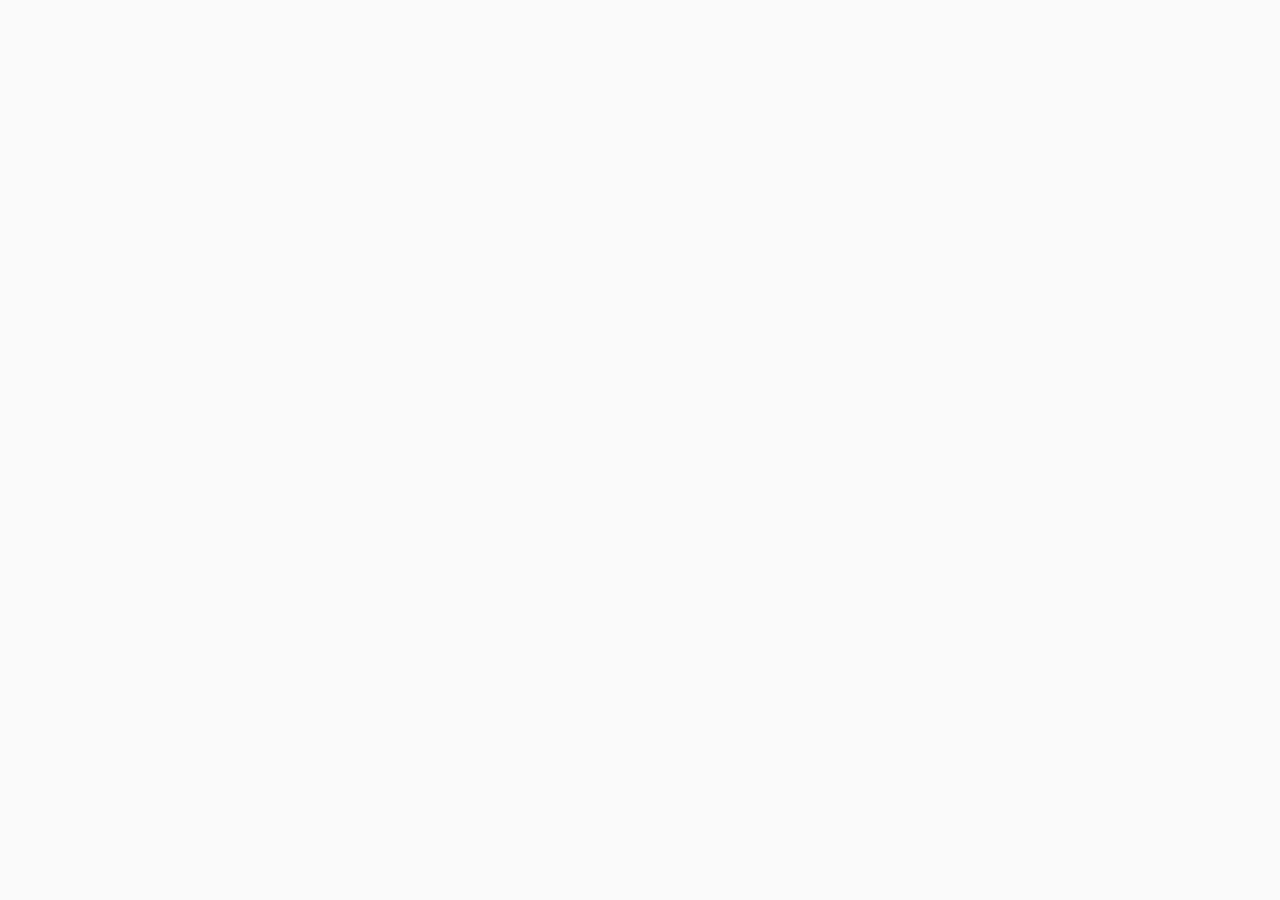
==== dashboard.html @ a57dfaaf "Add Assignment-1 files" ====
<!DOCTYPE html >
<html lang="en">
    <head>
        <meta http-equiv="Content-Type" content="text/html;charset=utf-8">
        
        <title>Login page</title>
        <link href="css/style.css" rel="stylesheet" type="text/css">
        
    </head>
    <body>
        <div class="dboard"></div> 
    </body>
    
</html>
---- css/style.css ----
body {
    background-color: #FAFAFA;
    min-width: 100vh;
}

.main {
    display: flex;
}

 .main-img img {
    top: 72px;
    left: 166px;
    width: 576px;
    height: 576px;
    border-radius: 50%;
    box-shadow: 0px 4px 31px #0000000A;
    border: 20px solid #FFFFFF;
    margin-left: 166px;
    margin-bottom: 72px;
    margin-top: 72px;
}

.top {
    display: flex;
    align-items: center;
    width: 272px;
    height: 58px;
    margin-top: 106px;
    margin-left: 164px;
}

.sec-main img {
    width: 272px;
    height: 58px;
}

.content .text{
    font-size: 40px;
    margin-top: 19.17px;    
 }

 .text {
    /* font: normal normal 300 30px/47px; */
    font-family: 'Roboto', sans-serif;
    letter-spacing: 0px;
    margin-top: 20px;
    margin-left: 164px;
    text-align: left;
}


.content {
    width: 500px;
    height: 100px;
    text-align: left;
    color: #3E3E3E;
    margin-top: 0px;
}


.redfont {
    font: normal normal 900 40px/53px Roboto,red;
    top: 183px;
    left: 1036px;
    width: 137px;
    height: 53px;
    font-weight: 2000;
    /* font-style: "bold"; */
    /* font-family: system-ui, -apple-system, BlinkMacSystemFont, 'Segoe UI', Roboto , 'Open Sans', 'Helvetica Neue', sans-serif; */
    color: #C8242F;
    
}


.textl {
    margin-top: 10%;
    margin-left: 162px;
}


.textl .textu {
    margin-bottom: 23px;
    width: 260px;
    height: 33px;
    text-align: left;
    /* font: normal normal normal 25px/33px Roboto; */
    font-family: 'Roboto', sans-serif;
    letter-spacing: 0px;
    color: #3E3E3E;
}


input {
    width: 429px;
    height: 49px;
    background: #FFFFFF 0% 0% no-repeat padding-box;
    border: 1px solid #ADADAD;
    border-radius: 5px;
    opacity: 1;
}


.textl .user {
    margin-top: 23.45px;
}


.textl .pas{
margin-top: 27px;
}


.login button {

    width: 138px;
    height: 45px;
    display: inline-flexbox ;
    /* UI Properties */
    background: #C8242F 0% 0% no-repeat padding-box;
    border-radius: 23px;
    margin-left: 164px;
    margin-top: 30.5px;
    font-size: 18px;
    color: #FFFFFF;
    /* font: normal normal normal 18px/24px Roboto; */
    font-family: 'Roboto', sans-serif;
    letter-spacing: 0px;
}


.login{
    
    display:flex;
    border:0px;
}

.forget{
    /* font: normal normal normal 15px/20px Roboto; */
    font-family: 'Roboto', sans-serif;
    letter-spacing: 0px;
    color: #ADADAD;
    margin-top: 42.63px;
    margin-left: 170.444px;
    font-size: 15px;;
}


.register{
    margin-top: 23.33px;
    margin-left: 164px;
    font-size: 15px;
}


.register .reg {
    color: #ADADAD;
    /* UI Properties */
    /* font: normal normal normal 15px/20px Roboto; */
    font-family: 'Roboto', sans-serif;
}

.register .r {
    margin-left: 3.52px;
    color: #C8242F;
}

/*Dashboard CSS*/
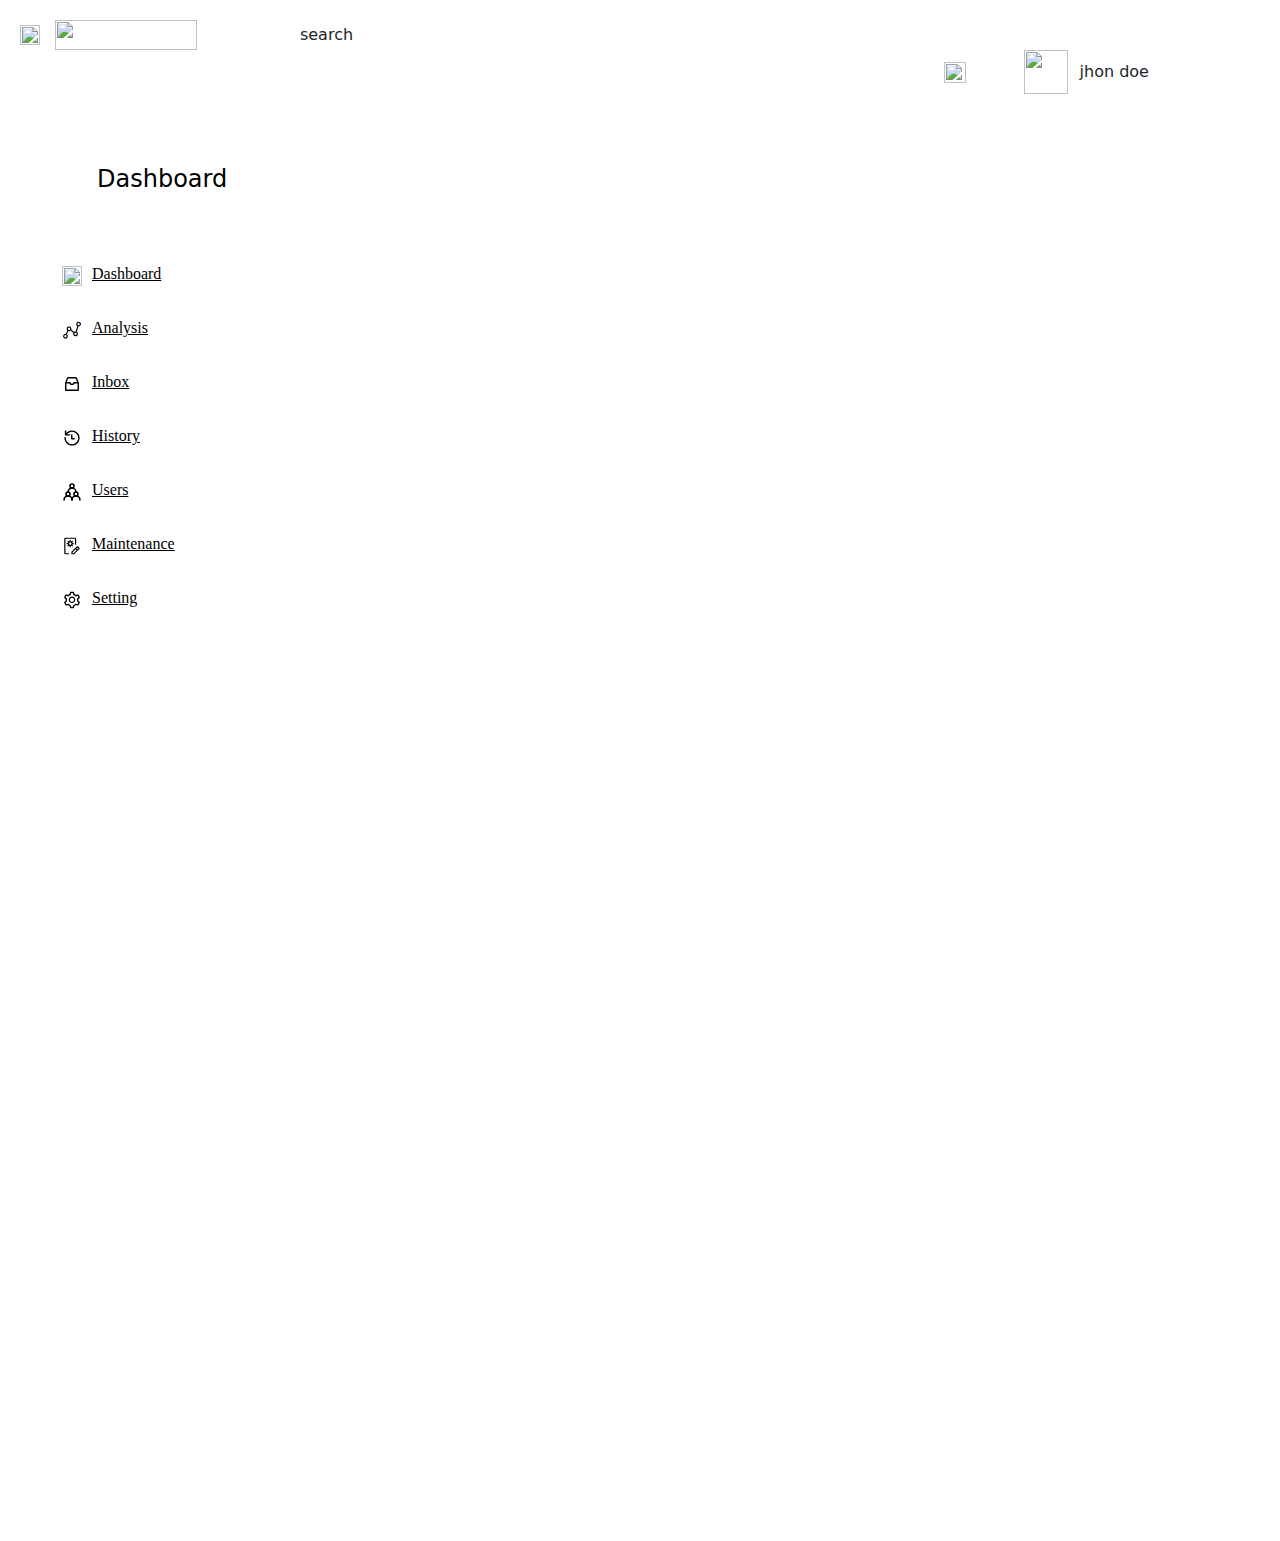
==== commit e58811e7: "new commit" ====
--- a/dashboard.html
+++ b/dashboard.html
@@ -1,14 +1,45 @@
-<!DOCTYPE html >
-<html lang="en">
-    <head>
-        <meta http-equiv="Content-Type" content="text/html;charset=utf-8">
-        
-        <title>Login page</title>
-        <link href="css/style.css" rel="stylesheet" type="text/css">
-        
-    </head>
-    <body>
-        <div class="dboard"></div> 
-    </body>
-    
+<!DOCTYPE html >
+<html lang="en">
+    <head>
+        <meta http-equiv="Content-Type" content="text/html;charset=utf-8">
+        
+        <title>Login page</title>
+        <link href="css/style.css" rel="stylesheet" type="text/css">
+        <link href="css/bootstrap.min.css"  rel="stylesheet" type="text/css">
+        <meta name="viewport" content="width=device-width" , initial-scal = 1 ,shrink-to-fit = no;>
+    </head>
+    <body>
+        <div class="head">
+            <img src="C:\Project\HTML Training Assignment\images\menu-bar.svg" class="menubar" alt=""  srcset="">
+            <img src="file:///C:/Project/HTML%20Training%20Assignment/images/logo.svg"  class="top1" alt="">
+            <img src="C:\Project\HTML Training Assignment\images\search-icon.svg" class = "searchico"><a>  search</a>
+            <img src= "C:\Project\HTML Training Assignment\images\notification-icon.svg" class="notify" alt="">
+            <img src= "C:\Project\HTML Training Assignment\images\profile.png" class="profilep" ><a width ="16px ">jhon doe</a>
+            
+            <h4 class="just1">Dashboard</h4>
+           
+           
+            
+            <div class="container">
+                <!-- Content here -->
+              </div>
+            </div>
+        
+        <div class="dboard">
+            <ul class="list">
+                <li class="nav-link dashboard-active"><a href="#" class="textsidebar"><img src="C:\Project\HTML Training Assignment\images\dashboard-active.svg" class="dashico"/>Dashboard</a></li>
+                <li class="nav-link"><a href="#" class="textsidebar"><img src="images/graph-default.svg" class="dashico"/>Analysis</a></li>
+                <li class="nav-link"><a href="#" class="textsidebar"><img src="images/inbox-default.svg" class="dashico" />Inbox</a></li>
+                <li class="nav-link"><a href="#" class="textsidebar"><img src="images/clock-default.svg" class="dashico" />History</a></li>
+                <li class="nav-link"><a href="#" class="textsidebar"><img src="images/user-default.svg" class="dashico" />Users</a></li>
+                <li class="nav-link"><a href="#" class="textsidebar"><img src="images/maintenance-default.svg" class="dashico" />Maintenance</a></li>
+                <li class="nav-link"><a href="#" class="textsidebar"><img src="images/setting-default.svg" class="dashico" />Setting</a></li>
+            </ul>  
+           
+        </div>      
+        
+        </div>
+        
+    </body>
+    
 </html>--- a/css/style.css
+++ b/css/style.css
@@ -1,167 +1,300 @@
-body {
-    background-color: #FAFAFA;
-    min-width: 100vh;
-}
-
-.main {
-    display: flex;
-}
-
- .main-img img {
-    top: 72px;
-    left: 166px;
-    width: 576px;
-    height: 576px;
-    border-radius: 50%;
-    box-shadow: 0px 4px 31px #0000000A;
-    border: 20px solid #FFFFFF;
-    margin-left: 166px;
-    margin-bottom: 72px;
-    margin-top: 72px;
-}
-
-.top {
-    display: flex;
-    align-items: center;
-    width: 272px;
-    height: 58px;
-    margin-top: 106px;
-    margin-left: 164px;
-}
-
-.sec-main img {
-    width: 272px;
-    height: 58px;
-}
-
-.content .text{
-    font-size: 40px;
-    margin-top: 19.17px;    
- }
-
- .text {
-    /* font: normal normal 300 30px/47px; */
-    font-family: 'Roboto', sans-serif;
-    letter-spacing: 0px;
-    margin-top: 20px;
-    margin-left: 164px;
-    text-align: left;
-}
-
-
-.content {
-    width: 500px;
-    height: 100px;
-    text-align: left;
-    color: #3E3E3E;
-    margin-top: 0px;
-}
-
-
-.redfont {
-    font: normal normal 900 40px/53px Roboto,red;
-    top: 183px;
-    left: 1036px;
-    width: 137px;
-    height: 53px;
-    font-weight: 2000;
-    /* font-style: "bold"; */
-    /* font-family: system-ui, -apple-system, BlinkMacSystemFont, 'Segoe UI', Roboto , 'Open Sans', 'Helvetica Neue', sans-serif; */
-    color: #C8242F;
-    
-}
-
-
-.textl {
-    margin-top: 10%;
-    margin-left: 162px;
-}
-
-
-.textl .textu {
-    margin-bottom: 23px;
-    width: 260px;
-    height: 33px;
-    text-align: left;
-    /* font: normal normal normal 25px/33px Roboto; */
-    font-family: 'Roboto', sans-serif;
-    letter-spacing: 0px;
-    color: #3E3E3E;
-}
-
-
-input {
-    width: 429px;
-    height: 49px;
-    background: #FFFFFF 0% 0% no-repeat padding-box;
-    border: 1px solid #ADADAD;
-    border-radius: 5px;
-    opacity: 1;
-}
-
-
-.textl .user {
-    margin-top: 23.45px;
-}
-
-
-.textl .pas{
-margin-top: 27px;
-}
-
-
-.login button {
-
-    width: 138px;
-    height: 45px;
-    display: inline-flexbox ;
-    /* UI Properties */
-    background: #C8242F 0% 0% no-repeat padding-box;
-    border-radius: 23px;
-    margin-left: 164px;
-    margin-top: 30.5px;
-    font-size: 18px;
-    color: #FFFFFF;
-    /* font: normal normal normal 18px/24px Roboto; */
-    font-family: 'Roboto', sans-serif;
-    letter-spacing: 0px;
-}
-
-
-.login{
-    
-    display:flex;
-    border:0px;
-}
-
-.forget{
-    /* font: normal normal normal 15px/20px Roboto; */
-    font-family: 'Roboto', sans-serif;
-    letter-spacing: 0px;
-    color: #ADADAD;
-    margin-top: 42.63px;
-    margin-left: 170.444px;
-    font-size: 15px;;
-}
-
-
-.register{
-    margin-top: 23.33px;
-    margin-left: 164px;
-    font-size: 15px;
-}
-
-
-.register .reg {
-    color: #ADADAD;
-    /* UI Properties */
-    /* font: normal normal normal 15px/20px Roboto; */
-    font-family: 'Roboto', sans-serif;
-}
-
-.register .r {
-    margin-left: 3.52px;
-    color: #C8242F;
-}
-
-/*Dashboard CSS*/+body {
+    background-color: #FAFAFA;
+    min-width: 100vh;
+}
+
+.main {
+    display: flex;
+}
+
+ .main-img img {
+    top: 72px;
+    left: 166px;
+    width: 576px;
+    height: 576px;
+    border-radius: 50%;
+    box-shadow: 0px 4px 31px #0000000A;
+    border: 20px solid #FFFFFF;
+    margin-left: 166px;
+    margin-bottom: 72px;
+    margin-top: 72px;
+}
+
+.top {
+    display: flex;
+    align-items: center;
+    width: 272px;
+    height: 58px;
+    margin-top: 106px;
+    margin-left: 164px;
+}
+
+.sec-main img {
+    width: 272px;
+    height: 58px;
+}
+
+.content .text{
+    font-size: 40px;
+    margin-top: 19.17px;    
+ }
+
+ .text {
+    font: normal normal 300 30px/47px;
+    font-family: 'Roboto', sans-serif;
+    letter-spacing: 0px;
+    margin-top: 20px;
+    margin-left: 164px;
+    text-align: left;
+}
+
+
+.content {
+    width: 500px;
+    height: 100px;
+    text-align: left;
+    color: #3E3E3E;
+    margin-top: 0px;
+}
+
+
+.redfont {
+    font: normal normal 900 40px/53px Roboto,red;
+    top: 183px;
+    left: 1036px;
+    width: 137px;
+    height: 53px;
+    font-weight: 2000;
+    /* font-style: "bold"; */
+    /* font-family: system-ui, -apple-system, BlinkMacSystemFont, 'Segoe UI', Roboto , 'Open Sans', 'Helvetica Neue', sans-serif; */
+    color: #C8242F;
+    
+}
+
+
+.textl {
+    margin-top: 10%;
+    margin-left: 162px;
+}
+
+
+.textl .textu {
+    margin-bottom: 23px;
+    width: 260px;
+    height: 33px;
+    text-align: left;
+    /* font: normal normal normal 25px/33px Roboto; */
+    font-family: 'Roboto', sans-serif;
+    letter-spacing: 0px;
+    color: #3E3E3E;
+}
+
+
+input {
+    width: 429px;
+    height: 49px;
+    background: #FFFFFF 0% 0% no-repeat padding-box;
+    border: 1px solid #ADADAD;
+    border-radius: 5px;
+    opacity: 1;
+}
+
+
+.textl .user {
+    margin-top: 23.45px;
+}
+
+
+.textl .pas{
+margin-top: 27px;
+}
+
+
+.login button {
+
+    width: 138px;
+    height: 45px;
+    display: inline-flexbox ;
+    /* UI Properties */
+    background: #C8242F 0% 0% no-repeat padding-box;
+    border-radius: 23px;
+    margin-left: 164px;
+    margin-top: 30.5px;
+    font-size: 18px;
+    color: #FFFFFF;
+    /* font: normal normal normal 18px/24px Roboto; */
+    font-family: 'Roboto', sans-serif;
+    letter-spacing: 0px;
+}
+
+
+.login{
+    
+    display:flex;
+    border:0px;
+}
+
+.forget{
+    /* font: normal normal normal 15px/20px Roboto; */
+    font-family: 'Roboto', sans-serif;
+    letter-spacing: 0px;
+    color: #ADADAD;
+    margin-top: 42.63px;
+    margin-left: 170.444px;
+    font-size: 15px;;
+}
+
+
+.register{
+    margin-top: 23.33px;
+    margin-left: 164px;
+    font-size: 15px;
+}
+
+
+.register .reg {
+    color: #ADADAD;
+    /* UI Properties */
+    /* font: normal normal normal 15px/20px Roboto; */
+    font-family: 'Roboto', sans-serif;
+}
+
+.register .r {
+    margin-left: 3.52px;
+    color: #C8242F;
+}
+
+/*Dashboard CSS*/
+
+
+.head{
+    padding: 20px;
+    
+}
+
+.menubar{
+    width: 20px;
+    height: 20px;
+    max-width: 100%;
+    
+}
+
+.top1{
+    width: 142px;
+    height: 30px;
+    max-width: 100%;
+    margin-left : 10px ;
+}
+
+.dboard{
+width: 300px;
+height: 1279px;
+margin-left: 0px;
+max-width: 100%;
+/* UI Properties */
+background: #FFFFFF 0% 0% no-repeat padding-box;
+opacity: 1;
+}
+
+
+
+.dashico{
+margin-left: 0px;
+/* /* margin-top: 10px ; */
+/* margin-top: 15px;  */
+margin-right: 10px;
+max-width: 100%;
+width: 20px;
+height: 20px;
+align-self: left;
+
+}
+li{
+    margin:30px;
+    max-width: 100%;
+}
+.list{
+    list-style: none;
+    margin-bottom: 10px;
+    max-width: 100%;
+}
+
+
+dashboard-active{
+    width: 78px;
+height: 21px;
+/* UI Properties */
+text-align: left;
+font: normal normal normal 16px/21px Roboto;
+letter-spacing: 0px;
+color: #C8242F;
+max-width: 100%;
+opacity: 1;
+}
+
+.textsidebar{
+    top: 115px;
+left: 75px;
+width: 78px;
+height: 21px;
+/* margin-bottom: 10px; */
+text-align: left;
+font: normal normal  16px/21px Roboto;
+letter-spacing: 0px;
+max-width: 100%;
+color: #000000;
+opacity: 1;
+}
+
+.row{
+      margin-left: 30px;
+}
+
+.searchico{
+    margin-left: 76.67px;
+    top: 32px;
+left: 291px;
+width: 16px;
+height: 16px;
+/* background: #000000 0% 0% no-repeat padding-box; */
+opacity: 1;
+}
+
+.notify{
+    width: 22px;
+    height: 21px;
+    margin-left:924.2px;
+    margin-right: 52.28px;
+}
+
+.profilep{
+    margin-right: 12px;
+    top: 18px;
+    left: 1368px;
+    width: 44px;
+    height: 44px;
+/* UI Properties */
+background: transparent url('img/Ellipse 19.png') 0% 0% no-repeat padding-box;
+opacity: 1;
+
+
+}
+
+.col{
+    margin-left: 200px;
+    margin-top: 22.25px;
+}
+
+.just1{
+    margin-top: 71.29px;
+    margin-left: 77px;
+    width: 146px;
+    height: 39px;
+    /* UI Properties */
+    text-align: left;
+    font: normal normal medium 30px/39px Roboto;
+    letter-spacing: 0px;
+    color: #000000;
+    opacity: 1;
+
+}
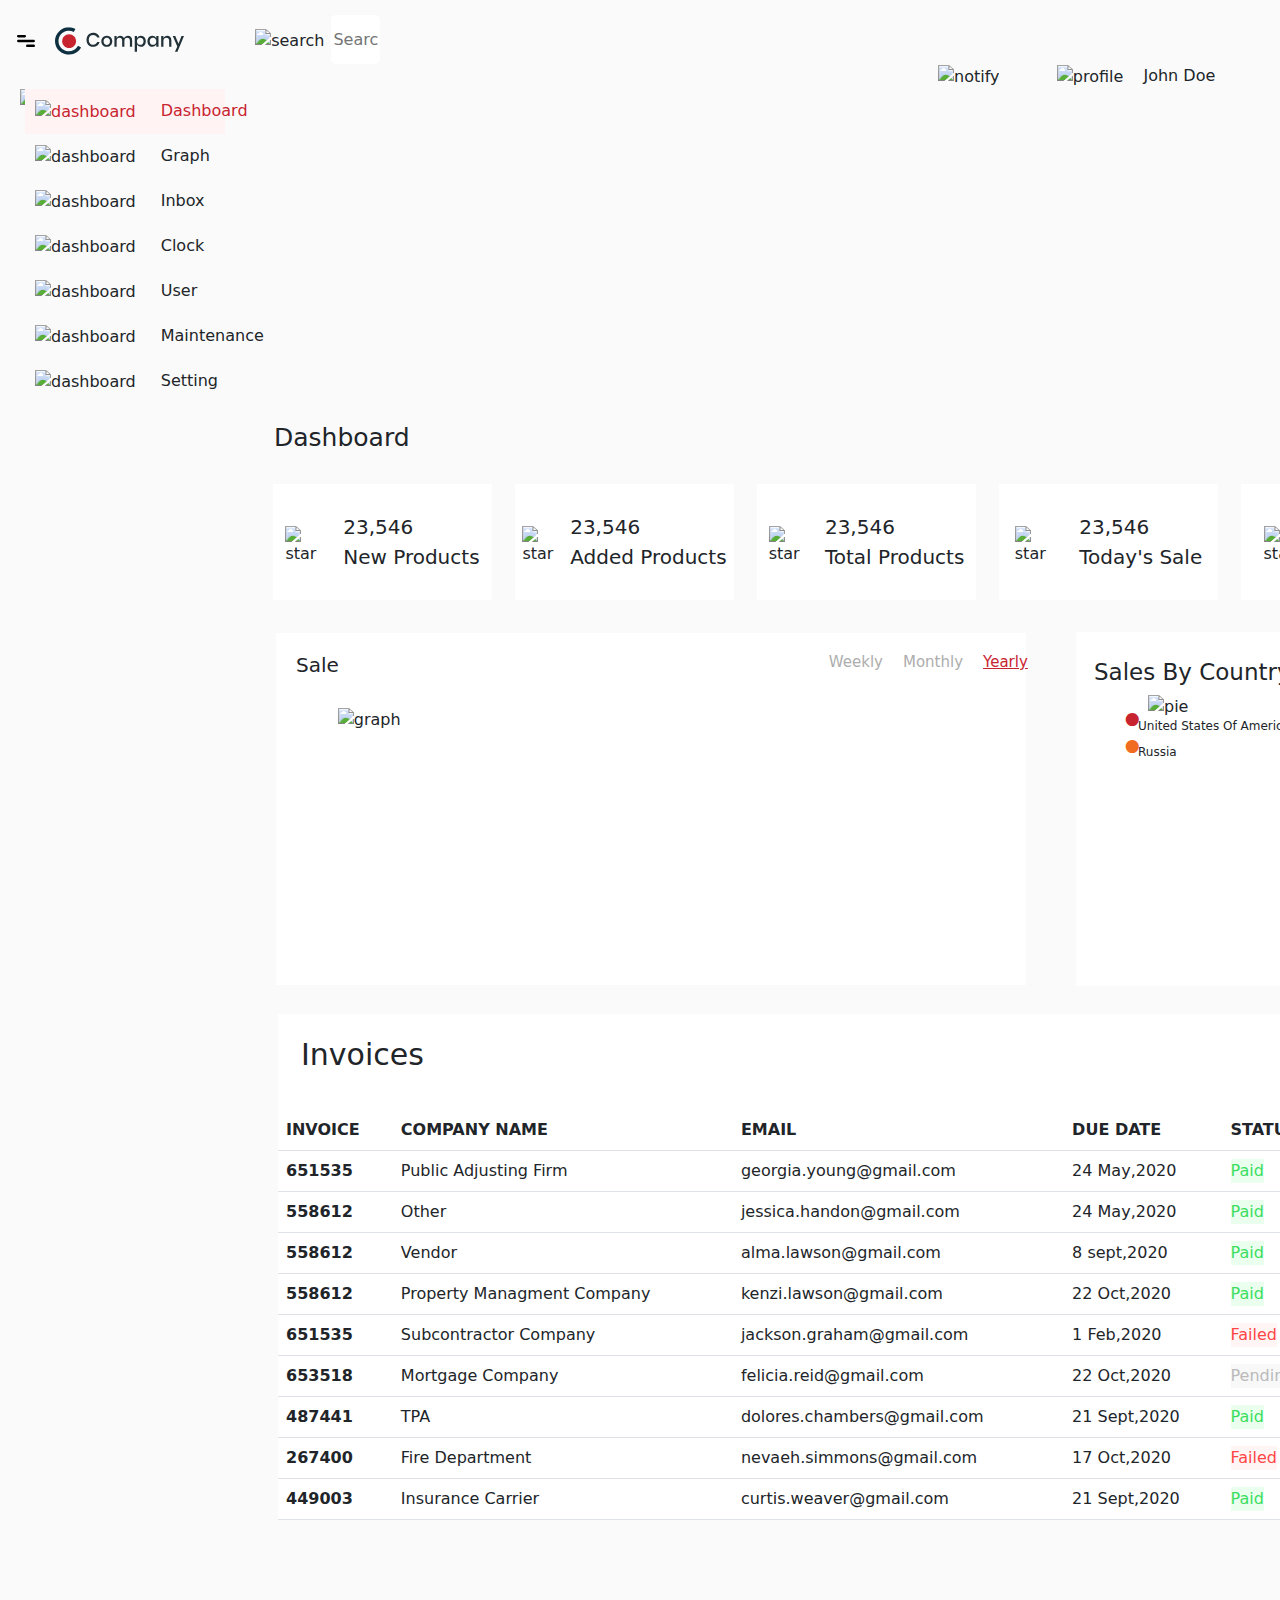
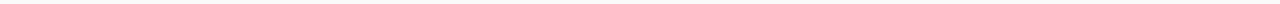
==== commit 3016d3cd: "New Commit 1" ====
--- a/dashboard.html
+++ b/dashboard.html
@@ -1,15 +1,19 @@
 <!DOCTYPE html >
 <html lang="en">
-    <head>
-        <meta http-equiv="Content-Type" content="text/html;charset=utf-8">
-        
-        <title>Login page</title>
-        <link href="css/style.css" rel="stylesheet" type="text/css">
-        <link href="css/bootstrap.min.css"  rel="stylesheet" type="text/css">
-        <meta name="viewport" content="width=device-width" , initial-scal = 1 ,shrink-to-fit = no;>
-    </head>
-    <body>
-        <div class="head">
+
+<head>
+    <meta http-equiv="Content-Type" content="text/html;charset=utf-8">
+
+    <title>DashBoard</title>
+    <link href="css\bootstrap.min.css" rel="stylesheet" text="text/css">
+    <link href="css\style.css" rel="stylesheet" text="text/css">
+    <script src="js\bootstrap.bundle.min.js"></script>
+    <meta name="viewport" content="width=device-width" , initial-scal=1 ,shrink-to-fit=n o;>
+</head>
+
+<body>
+
+    <!-- <div class="head">
             <img src="C:\Project\HTML Training Assignment\images\menu-bar.svg" class="menubar" alt=""  srcset="">
             <img src="file:///C:/Project/HTML%20Training%20Assignment/images/logo.svg"  class="top1" alt="">
             <img src="C:\Project\HTML Training Assignment\images\search-icon.svg" class = "searchico"><a>  search</a>
@@ -18,28 +22,227 @@
             
             <h4 class="just1">Dashboard</h4>
            
-           
-            
-            <div class="container">
-                <!-- Content here -->
-              </div>
-            </div>
         
-        <div class="dboard">
-            <ul class="list">
-                <li class="nav-link dashboard-active"><a href="#" class="textsidebar"><img src="C:\Project\HTML Training Assignment\images\dashboard-active.svg" class="dashico"/>Dashboard</a></li>
-                <li class="nav-link"><a href="#" class="textsidebar"><img src="images/graph-default.svg" class="dashico"/>Analysis</a></li>
-                <li class="nav-link"><a href="#" class="textsidebar"><img src="images/inbox-default.svg" class="dashico" />Inbox</a></li>
-                <li class="nav-link"><a href="#" class="textsidebar"><img src="images/clock-default.svg" class="dashico" />History</a></li>
-                <li class="nav-link"><a href="#" class="textsidebar"><img src="images/user-default.svg" class="dashico" />Users</a></li>
-                <li class="nav-link"><a href="#" class="textsidebar"><img src="images/maintenance-default.svg" class="dashico" />Maintenance</a></li>
-                <li class="nav-link"><a href="#" class="textsidebar"><img src="images/setting-default.svg" class="dashico" />Setting</a></li>
-            </ul>  
-           
-        </div>      
-        
-        </div>
-        
-    </body>
-    
+            </div> -->
+
+    <div class="logo1">
+        <img src="images\menu-bar.svg" alt="menu" id="menu">
+        <img src="images\header-logo.svg" alt="headerlogo" id="logo">
+        <img src="C:\Project\HTML Training Assignment\images\search-icon.svg" alt="search" id="search">
+        <input type="text" placeholder="Search" id="search1">
+        <img src="C:\Project\HTML Training Assignment\images\notification-icon.svg" alt="notify" id="notify">
+        <img src="C:\Project\HTML Training Assignment\images\profile.png" alt="profile" id="profile">
+        <label id="name">John Doe</label>
+        <img src="C:\Project\HTML Training Assignment\images\downward-arrow.svg" alt="arrow" id="arrow">
+    </div>
+
+    <div class="maincontent">
+        <div class="sidebar">
+            <div id="maindiv">
+                <img src="C:\Project\HTML Training Assignment\images\dashboard-active.svg" alt="dashboard" class="sidebar1">
+                <label class="sidebar1">Dashboard</label>
+            </div>
+
+            <div>
+                <img src="C:\Project\HTML Training Assignment\images\graph-default.svg" alt="dashboard" class="sidebar1">
+                <label class="sidebar1">Graph</label>
+            </div>
+            <div>
+                <img src="C:\Project\HTML Training Assignment\images\inbox-default.svg" alt="dashboard" class="sidebar1">
+                <label class="sidebar1">Inbox</label>
+            </div>
+            <div>
+                <img src="C:\Project\HTML Training Assignment\images\clock-default.svg" alt="dashboard" class="sidebar1">
+                <label class="sidebar1">Clock</label>
+            </div>
+            <div>
+                <img src="C:\Project\HTML Training Assignment\images\user-default.svg" alt="dashboard" class="sidebar1">
+                <label class="sidebar1">User</label>
+            </div>
+            <div>
+                <img src="C:\Project\HTML Training Assignment\images\maintenance-default.svg" alt="dashboard" class="sidebar1">
+                <label class="sidebar1">Maintenance</label>
+            </div>
+            <div>
+                <img src="C:\Project\HTML Training Assignment\images\setting-default.svg" alt="dashboard" class="sidebar1">
+                <label class="sidebar1">Setting</label>
+            </div>
+
+        </div>
+    </div>
+    <div class="center">
+        <h1 class="dashboard">Dashboard</h1>
+        <div class="productdetails">
+            <div class="p1">
+                <img src="C:\Project\HTML Training Assignment\images\star.svg" alt="star" class="picon" />
+                <p class="iconheading">23,546<br>New Products</p>
+
+            </div>
+            <div class="p1">
+                <img src="C:\Project\HTML Training Assignment\images\new-product.svg" alt="star" class="picon" />
+                <p class="iconheading">23,546<br>Added Products</p>
+
+            </div>
+            <div class="p1">
+                <img src="C:\Project\HTML Training Assignment\images\total-product.svg" alt="star" class="picon" />
+                <p class="iconheading">23,546<br>Total Products</p>
+
+            </div>
+            <div class="p1">
+                <img src="C:\Project\HTML Training Assignment\images\dollar-filled.svg" alt="star" class="picon" />
+                <p class="iconheading">23,546<br>Today's Sale</p>
+
+            </div>
+            <div class="p1">
+                <img src="C:\Project\HTML Training Assignment\images\money-bag.svg" alt="star" class="picon" />
+                <p class="iconheading">23,546<br>Total Sale</p>
+
+            </div>
+        </div>
+
+        <div class="graphs">
+            <div class="graph">
+                <h1 class="sale">Sale</h1>
+                <h1 class="weekly">Weekly</h1>
+                <h1 class="monthly">Monthly</h1>
+                <h1 class="yearly">Yearly</h1>
+                <img src="C:\Project\HTML Training Assignment\images\data-graph.png" class="image" alt="graph">
+            </div>
+            <div class="pie">
+                <h1 class="slc">Sales By Country</h1>
+                <img src="C:\Project\HTML Training Assignment\images\pie-chart.svg" alt="pie" class="pieimg">
+                <div class="dot">
+                    <h3 class="red">&bull;</h3>
+                    <h3 class="usa">United States Of America</h3>
+                    <h3 class="orange">&bull;</h3>
+                    <h3 class="russia">Russia</h3>
+                    <h3 class="green">&bull;</h3>
+                    <h3 class="canada">Canada</h3>
+                    <h3 class="yellow">&bull;</h3>
+                    <h3 class="india">India</h3>
+
+                </div>
+
+            </div>
+        </div>
+
+
+        <div class="invoice11">
+            <h1 class="invoice">Invoices</h1>
+            <p class="viewall">View All</p>
+        </div>
+
+        <table class="table table1">
+            <thead>
+                <tr>
+                    <th scope="col heading">INVOICE</th>
+                    <th scope="col heading">COMPANY NAME</th>
+                    <th scope="col heading">EMAIL</th>
+                    <th scope="col heading">DUE DATE</th>
+                    <th scope="col heading">STATUS</th>
+                    <th scope="col heading">AMOUNT</th>
+
+                </tr>
+            </thead>
+            <tbody>
+                <tr>
+                    <th scope="row">651535</th>
+                    <td>Public Adjusting Firm</td>
+                    <td>georgia.young@gmail.com</td>
+                    <td>24 May,2020</td>
+
+                    <td><label class="paid">Paid</label></td>
+                    <td>$47,800</td>
+
+
+                </tr>
+                <tr>
+                    <th scope="row">558612</th>
+                    <td>Other</td>
+                    <td>jessica.handon@gmail.com</td>
+                    <td>24 May,2020</td>
+                    <td><label class="paid">Paid</label></td>
+                    <td>$98,000</td>
+
+
+                </tr>
+                <tr>
+                    <th scope="row">558612</th>
+                    <td>Vendor</td>
+                    <td>alma.lawson@gmail.com</td>
+                    <td>8 sept,2020</td>
+                    <td><label class="paid">Paid</label></td>
+                    <td>$20,900</td>
+
+
+                </tr>
+                <tr>
+                    <th scope="row">558612</th>
+                    <td>Property Managment Company</td>
+                    <td>kenzi.lawson@gmail.com</td>
+                    <td>22 Oct,2020</td>
+                    <td><label class="paid">Paid</label></td>
+                    <td>$10,570</td>
+
+
+
+                </tr>
+                <tr>
+                    <th scope="row">651535</th>
+                    <td>Subcontractor Company</td>
+                    <td>jackson.graham@gmail.com</td>
+                    <td>1 Feb,2020</td>
+                    <td><label class="failed">Failed</label></td>
+                    <td>$10,200</td>
+
+
+
+                </tr>
+                <tr>
+                    <th scope="row">653518</th>
+                    <td>Mortgage Company</td>
+                    <td>felicia.reid@gmail.com</td>
+                    <td>22 Oct,2020</td>
+                    <td><label class="pending">Pending</label></td>
+                    <td>$12,600</td>
+
+
+                </tr>
+                <tr>
+                    <th scope="row">487441</th>
+                    <td>TPA</td>
+                    <td>dolores.chambers@gmail.com</td>
+                    <td>21 Sept,2020</td>
+                    <td><label class="paid">Paid</label></td>
+                    <td>$11,170</td>
+
+
+                </tr>
+                <tr>
+                    <th scope="row">267400</th>
+                    <td>Fire Department</td>
+                    <td>nevaeh.simmons@gmail.com</td>
+                    <td>17 Oct,2020</td>
+                    <td><label class="failed">Failed</label></td>
+                    <td>$28,000</td>
+
+
+                </tr>
+                <tr>
+                    <th scope="row">449003</th>
+                    <td>Insurance Carrier</td>
+                    <td>curtis.weaver@gmail.com</td>
+                    <td>21 Sept,2020</td>
+                    <td><label class="paid">Paid</label></td>
+                    <td>$10,000</td>
+
+
+                </tr>
+            </tbody>
+        </table>
+
+    </div>
+
+</body>
+
 </html>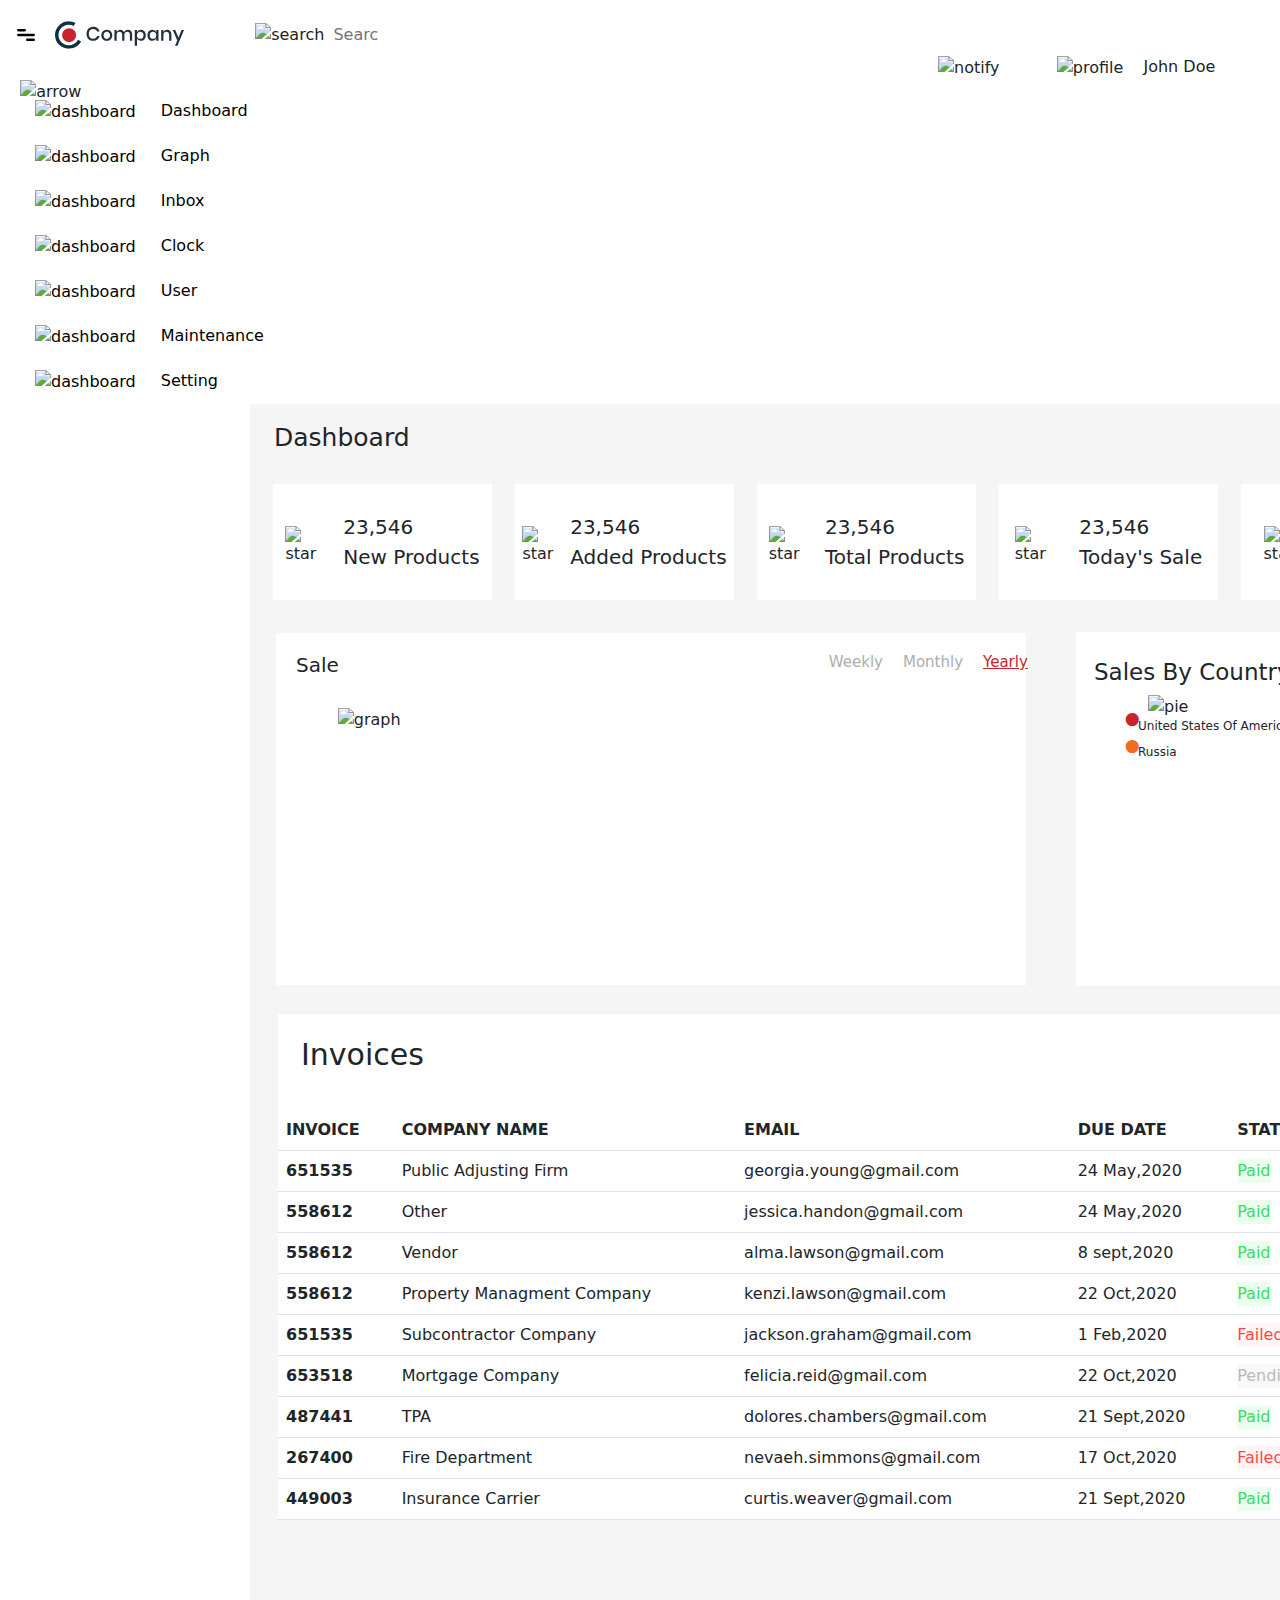
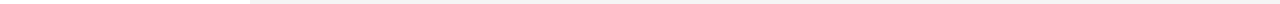
==== commit aad6e9ab: "Add files via upload" ====
--- a/dashboard.html
+++ b/dashboard.html
@@ -1,248 +1,323 @@
-<!DOCTYPE html >
-<html lang="en">
-
-<head>
-    <meta http-equiv="Content-Type" content="text/html;charset=utf-8">
-
-    <title>DashBoard</title>
-    <link href="css\bootstrap.min.css" rel="stylesheet" text="text/css">
-    <link href="css\style.css" rel="stylesheet" text="text/css">
-    <script src="js\bootstrap.bundle.min.js"></script>
-    <meta name="viewport" content="width=device-width" , initial-scal=1 ,shrink-to-fit=n o;>
-</head>
-
-<body>
-
-    <!-- <div class="head">
-            <img src="C:\Project\HTML Training Assignment\images\menu-bar.svg" class="menubar" alt=""  srcset="">
-            <img src="file:///C:/Project/HTML%20Training%20Assignment/images/logo.svg"  class="top1" alt="">
-            <img src="C:\Project\HTML Training Assignment\images\search-icon.svg" class = "searchico"><a>  search</a>
-            <img src= "C:\Project\HTML Training Assignment\images\notification-icon.svg" class="notify" alt="">
-            <img src= "C:\Project\HTML Training Assignment\images\profile.png" class="profilep" ><a width ="16px ">jhon doe</a>
-            
-            <h4 class="just1">Dashboard</h4>
-           
-        
-            </div> -->
-
-    <div class="logo1">
-        <img src="images\menu-bar.svg" alt="menu" id="menu">
-        <img src="images\header-logo.svg" alt="headerlogo" id="logo">
-        <img src="C:\Project\HTML Training Assignment\images\search-icon.svg" alt="search" id="search">
-        <input type="text" placeholder="Search" id="search1">
-        <img src="C:\Project\HTML Training Assignment\images\notification-icon.svg" alt="notify" id="notify">
-        <img src="C:\Project\HTML Training Assignment\images\profile.png" alt="profile" id="profile">
-        <label id="name">John Doe</label>
-        <img src="C:\Project\HTML Training Assignment\images\downward-arrow.svg" alt="arrow" id="arrow">
-    </div>
-
-    <div class="maincontent">
-        <div class="sidebar">
-            <div id="maindiv">
-                <img src="C:\Project\HTML Training Assignment\images\dashboard-active.svg" alt="dashboard" class="sidebar1">
-                <label class="sidebar1">Dashboard</label>
-            </div>
-
-            <div>
-                <img src="C:\Project\HTML Training Assignment\images\graph-default.svg" alt="dashboard" class="sidebar1">
-                <label class="sidebar1">Graph</label>
-            </div>
-            <div>
-                <img src="C:\Project\HTML Training Assignment\images\inbox-default.svg" alt="dashboard" class="sidebar1">
-                <label class="sidebar1">Inbox</label>
-            </div>
-            <div>
-                <img src="C:\Project\HTML Training Assignment\images\clock-default.svg" alt="dashboard" class="sidebar1">
-                <label class="sidebar1">Clock</label>
-            </div>
-            <div>
-                <img src="C:\Project\HTML Training Assignment\images\user-default.svg" alt="dashboard" class="sidebar1">
-                <label class="sidebar1">User</label>
-            </div>
-            <div>
-                <img src="C:\Project\HTML Training Assignment\images\maintenance-default.svg" alt="dashboard" class="sidebar1">
-                <label class="sidebar1">Maintenance</label>
-            </div>
-            <div>
-                <img src="C:\Project\HTML Training Assignment\images\setting-default.svg" alt="dashboard" class="sidebar1">
-                <label class="sidebar1">Setting</label>
-            </div>
-
-        </div>
-    </div>
-    <div class="center">
-        <h1 class="dashboard">Dashboard</h1>
-        <div class="productdetails">
-            <div class="p1">
-                <img src="C:\Project\HTML Training Assignment\images\star.svg" alt="star" class="picon" />
-                <p class="iconheading">23,546<br>New Products</p>
-
-            </div>
-            <div class="p1">
-                <img src="C:\Project\HTML Training Assignment\images\new-product.svg" alt="star" class="picon" />
-                <p class="iconheading">23,546<br>Added Products</p>
-
-            </div>
-            <div class="p1">
-                <img src="C:\Project\HTML Training Assignment\images\total-product.svg" alt="star" class="picon" />
-                <p class="iconheading">23,546<br>Total Products</p>
-
-            </div>
-            <div class="p1">
-                <img src="C:\Project\HTML Training Assignment\images\dollar-filled.svg" alt="star" class="picon" />
-                <p class="iconheading">23,546<br>Today's Sale</p>
-
-            </div>
-            <div class="p1">
-                <img src="C:\Project\HTML Training Assignment\images\money-bag.svg" alt="star" class="picon" />
-                <p class="iconheading">23,546<br>Total Sale</p>
-
-            </div>
-        </div>
-
-        <div class="graphs">
-            <div class="graph">
-                <h1 class="sale">Sale</h1>
-                <h1 class="weekly">Weekly</h1>
-                <h1 class="monthly">Monthly</h1>
-                <h1 class="yearly">Yearly</h1>
-                <img src="C:\Project\HTML Training Assignment\images\data-graph.png" class="image" alt="graph">
-            </div>
-            <div class="pie">
-                <h1 class="slc">Sales By Country</h1>
-                <img src="C:\Project\HTML Training Assignment\images\pie-chart.svg" alt="pie" class="pieimg">
-                <div class="dot">
-                    <h3 class="red">&bull;</h3>
-                    <h3 class="usa">United States Of America</h3>
-                    <h3 class="orange">&bull;</h3>
-                    <h3 class="russia">Russia</h3>
-                    <h3 class="green">&bull;</h3>
-                    <h3 class="canada">Canada</h3>
-                    <h3 class="yellow">&bull;</h3>
-                    <h3 class="india">India</h3>
-
-                </div>
-
-            </div>
-        </div>
-
-
-        <div class="invoice11">
-            <h1 class="invoice">Invoices</h1>
-            <p class="viewall">View All</p>
-        </div>
-
-        <table class="table table1">
-            <thead>
-                <tr>
-                    <th scope="col heading">INVOICE</th>
-                    <th scope="col heading">COMPANY NAME</th>
-                    <th scope="col heading">EMAIL</th>
-                    <th scope="col heading">DUE DATE</th>
-                    <th scope="col heading">STATUS</th>
-                    <th scope="col heading">AMOUNT</th>
-
-                </tr>
-            </thead>
-            <tbody>
-                <tr>
-                    <th scope="row">651535</th>
-                    <td>Public Adjusting Firm</td>
-                    <td>georgia.young@gmail.com</td>
-                    <td>24 May,2020</td>
-
-                    <td><label class="paid">Paid</label></td>
-                    <td>$47,800</td>
-
-
-                </tr>
-                <tr>
-                    <th scope="row">558612</th>
-                    <td>Other</td>
-                    <td>jessica.handon@gmail.com</td>
-                    <td>24 May,2020</td>
-                    <td><label class="paid">Paid</label></td>
-                    <td>$98,000</td>
-
-
-                </tr>
-                <tr>
-                    <th scope="row">558612</th>
-                    <td>Vendor</td>
-                    <td>alma.lawson@gmail.com</td>
-                    <td>8 sept,2020</td>
-                    <td><label class="paid">Paid</label></td>
-                    <td>$20,900</td>
-
-
-                </tr>
-                <tr>
-                    <th scope="row">558612</th>
-                    <td>Property Managment Company</td>
-                    <td>kenzi.lawson@gmail.com</td>
-                    <td>22 Oct,2020</td>
-                    <td><label class="paid">Paid</label></td>
-                    <td>$10,570</td>
-
-
-
-                </tr>
-                <tr>
-                    <th scope="row">651535</th>
-                    <td>Subcontractor Company</td>
-                    <td>jackson.graham@gmail.com</td>
-                    <td>1 Feb,2020</td>
-                    <td><label class="failed">Failed</label></td>
-                    <td>$10,200</td>
-
-
-
-                </tr>
-                <tr>
-                    <th scope="row">653518</th>
-                    <td>Mortgage Company</td>
-                    <td>felicia.reid@gmail.com</td>
-                    <td>22 Oct,2020</td>
-                    <td><label class="pending">Pending</label></td>
-                    <td>$12,600</td>
-
-
-                </tr>
-                <tr>
-                    <th scope="row">487441</th>
-                    <td>TPA</td>
-                    <td>dolores.chambers@gmail.com</td>
-                    <td>21 Sept,2020</td>
-                    <td><label class="paid">Paid</label></td>
-                    <td>$11,170</td>
-
-
-                </tr>
-                <tr>
-                    <th scope="row">267400</th>
-                    <td>Fire Department</td>
-                    <td>nevaeh.simmons@gmail.com</td>
-                    <td>17 Oct,2020</td>
-                    <td><label class="failed">Failed</label></td>
-                    <td>$28,000</td>
-
-
-                </tr>
-                <tr>
-                    <th scope="row">449003</th>
-                    <td>Insurance Carrier</td>
-                    <td>curtis.weaver@gmail.com</td>
-                    <td>21 Sept,2020</td>
-                    <td><label class="paid">Paid</label></td>
-                    <td>$10,000</td>
-
-
-                </tr>
-            </tbody>
-        </table>
-
-    </div>
-
-</body>
-
+<!DOCTYPE html >
+<html lang="en">
+
+<head>
+    <meta http-equiv="Content-Type" content="text/html;charset=utf-8">
+    <meta name="viewport" content="width=device-width, initial-scale=1.0 ,shrink-to-fit=no">
+
+
+    <title>DashBoard</title>
+    <link href="css\bootstrap.min.css" rel="stylesheet" text="text/css">
+    <link href="css\dashboard.css" rel="stylesheet" text="text/css">
+    <script src="js\bootstrap.bundle.min.js"></script>
+    <meta name="viewport" content="width=device-width", initial-scal=1 ,shrink-to-fit=no>
+
+    <script type="text/javascript">
+
+        function SetNewImage(){
+            document.getElementById("sahil").src = "images/dashboard-active.svg";
+           
+                
+        }
+
+        function SetOldImage() {
+            document.getElementById("sahil").src =  "images/dashboard-default.svg";
+            
+        }
+
+        function SetNewImage1() {
+            document.getElementById("sahil1").src = "images/graph-active.svg";  
+        }
+
+        function SetOldImage1() {
+            document.getElementById("sahil1").src = "images/graph-default.svg";  
+        }
+
+        function SetNewImage2() {
+            document.getElementById("sahil2").src = "images/inbox-active.svg";  
+        }
+
+        function SetOldImage2() {
+            document.getElementById("sahil2").src = "images/inbox-default.svg";  
+        }
+
+        function SetNewImage3() {
+            document.getElementById("sahil3").src = "images/clock-active.svg";  
+        }
+
+        function SetOldImage3() {
+            document.getElementById("sahil3").src = "images/clock-default.svg";  
+        }
+
+        function SetNewImage4() {
+            document.getElementById("sahil4").src = "images/user-active.svg";  
+        }
+
+        function SetOldImage4() {
+            document.getElementById("sahil4").src = "images/user-default.svg";  
+        }
+        
+        function SetNewImage5() {
+            document.getElementById("sahil5").src = "images/maintenance-active.svg";  
+        }
+
+        function SetOldImage5() {
+            document.getElementById("sahil5").src = "images/maintenance-default.svg";  
+        }
+        
+        function SetNewImage6() {
+            document.getElementById("sahil6").src = "images/setting-active.svg";  
+        }
+
+        function SetOldImage6() {
+            document.getElementById("sahil6").src = "images/setting-default.svg";  
+        }
+        
+
+
+    </script>
+
+</head>
+
+<body>
+
+    <!-- <div class="head">
+            <img src="C:\Project\HTML Training Assignment\images\menu-bar.svg" class="menubar" alt=""  srcset="">
+            <img src="file:///C:/Project/HTML%20Training%20Assignment/images/logo.svg"  class="top1" alt="">
+            <img src="C:\Project\HTML Training Assignment\images\search-icon.svg" class = "searchico"><a>  search</a>
+            <img src= "C:\Project\HTML Training Assignment\images\notification-icon.svg" class="notify" alt="">
+            <img src= "C:\Project\HTML Training Assignment\images\profile.png" class="profilep" ><a width ="16px ">jhon doe</a>
+            
+            <h4 class="just1">Dashboard</h4>
+           
+        
+            </div> -->
+
+    <div class="logo1">
+        <img src="images\menu-bar.svg" alt="menu" id="menu">
+        <img src="images\header-logo.svg" alt="headerlogo" id="logo">
+        <img src="C:\Project\HTML Training Assignment\images\search-icon.svg" alt="search" id="search">
+        <input type="text" placeholder="Search" id="search1">
+        <img src="C:\Project\HTML Training Assignment\images\notification-icon.svg" alt="notify" id="notify">
+        <img src="C:\Project\HTML Training Assignment\images\profile.png" alt="profile" id="profile">
+        <label id="name">John Doe</label>
+        <img src="C:\Project\HTML Training Assignment\images\downward-arrow.svg" alt="arrow" id="arrow">
+    </div>
+
+    <div class="maincontent">
+        <div class="sidebar">
+            <div class="maindiv" onmouseover="SetNewImage()" onmouseout="SetOldImage()">
+                <img id="sahil" 
+                src="C:\Project\HTML Training Assignment\images\dashboard-default.svg" alt="dashboard" class="sidebar1">
+                <label href="#" class="sidebar1">Dashboard</label>
+            </div>
+
+            <div class="maindiv" onmouseover="SetNewImage1()" onmouseout="SetOldImage1()">
+                <img id="sahil1"
+                src="C:\Project\HTML Training Assignment\images\graph-default.svg" alt="dashboard" class="sidebar1">
+                <label class="sidebar1">Graph</label>
+            </div>
+            <div class="maindiv" onmouseover="SetNewImage2()" onmouseout="SetOldImage2()">
+                <img id="sahil2"
+                 src="C:\Project\HTML Training Assignment\images\inbox-default.svg" alt="dashboard" class="sidebar1">
+                <label class="sidebar1">Inbox</label>
+            </div>
+            <div class="maindiv" onmouseover="SetNewImage3()" onmouseout="SetOldImage3()">
+                <img id="sahil3"
+                 src="C:\Project\HTML Training Assignment\images\clock-default.svg" alt="dashboard" class="sidebar1">
+                <label class="sidebar1">Clock</label>
+            </div>
+            <div class="maindiv" onmouseover="SetNewImage4()" onmouseout="SetOldImage4()">
+                <img id="sahil4"
+                 src="C:\Project\HTML Training Assignment\images\user-default.svg" alt="dashboard" class="sidebar1">
+                <label class="sidebar1">User</label>
+            </div>
+            <div class="maindiv" onmouseover="SetNewImage5()" onmouseout="SetOldImage5()">
+                <img id ="sahil5"
+                src="C:\Project\HTML Training Assignment\images\maintenance-default.svg" alt="dashboard" class="sidebar1">
+                <label class="sidebar1">Maintenance</label>
+            </div>
+            <div class="maindiv" onmouseover="SetNewImage6()" onmouseout="SetOldImage6()">
+                <img id="sahil6"
+                src="C:\Project\HTML Training Assignment\images\setting-default.svg" alt="dashboard" class="sidebar1">
+                <label class="sidebar1">Setting</label>
+            </div>
+
+        </div>
+    </div>
+    <div class="center">
+        <h1 class="dashboard">Dashboard</h1>
+        <div class="productdetails">
+            <div class="p1">
+                <img src="C:\Project\HTML Training Assignment\images\star.svg" alt="star" class="picon" />
+                <p class="iconheading">23,546<br>New Products</p>
+
+            </div>
+            <div class="p1">
+                <img src="C:\Project\HTML Training Assignment\images\new-product.svg" alt="star" class="picon" />
+                <p class="iconheading">23,546<br>Added Products</p>
+
+            </div>
+            <div class="p1">
+                <img src="C:\Project\HTML Training Assignment\images\total-product.svg" alt="star" class="picon" />
+                <p class="iconheading">23,546<br>Total Products</p>
+
+            </div>
+            <div class="p1">
+                <img src="C:\Project\HTML Training Assignment\images\dollar-filled.svg" alt="star" class="picon" />
+                <p class="iconheading">23,546<br>Today's Sale</p>
+
+            </div>
+            <div class="p1">
+                <img src="C:\Project\HTML Training Assignment\images\money-bag.svg" alt="star" class="picon" />
+                <p class="iconheading">23,546<br>Total Sale</p>
+
+            </div>
+        </div>
+
+        <div class="graphs">
+            <div class="graph">
+                <h1 class="sale">Sale</h1>
+                <h1 class="weekly">Weekly</h1>
+                <h1 class="monthly">Monthly</h1>
+                <h1 class="yearly">Yearly</h1>
+                <img src="C:\Project\HTML Training Assignment\images\data-graph.png" class="image" alt="graph">
+            </div>
+            <div class="pie">
+                <h1 class="slc">Sales By Country</h1>
+                <img src="C:\Project\HTML Training Assignment\images\pie-chart.svg" alt="pie" class="pieimg">
+                <div class="dot">
+                    <h3 class="red">&bull;</h3>
+                    <h3 class="usa">United States Of America</h3>
+                    <h3 class="orange">&bull;</h3>
+                    <h3 class="russia">Russia</h3>
+                    <h3 class="green">&bull;</h3>
+                    <h3 class="canada">Canada</h3>
+                    <h3 class="yellow">&bull;</h3>
+                    <h3 class="india">India</h3>
+
+                </div>
+
+            </div>
+        </div>
+
+
+        <div class="invoice11">
+            <h1 class="invoice">Invoices</h1>
+            <p class="viewall">View All</p>
+        </div>
+
+        <table class="table table1">
+            <thead>
+                <tr>
+                    <th scope="col heading">INVOICE</th>
+                    <th scope="col heading">COMPANY NAME</th>
+                    <th scope="col heading">EMAIL</th>
+                    <th scope="col heading">DUE DATE</th>
+                    <th scope="col heading">STATUS</th>
+                    <th scope="col heading">AMOUNT</th>
+
+                </tr>
+            </thead>
+            <tbody>
+                <tr>
+                    <th scope="row">651535</th>
+                    <td>Public Adjusting Firm</td>
+                    <td>georgia.young@gmail.com</td>
+                    <td>24 May,2020</td>
+
+                    <td><label class="paid">Paid</label></td>
+                    <td>$47,800</td>
+
+
+                </tr>
+                <tr>
+                    <th scope="row">558612</th>
+                    <td>Other</td>
+                    <td>jessica.handon@gmail.com</td>
+                    <td>24 May,2020</td>
+                    <td><label class="paid">Paid</label></td>
+                    <td>$98,000</td>
+
+
+                </tr>
+                <tr>
+                    <th scope="row">558612</th>
+                    <td>Vendor</td>
+                    <td>alma.lawson@gmail.com</td>
+                    <td>8 sept,2020</td>
+                    <td><label class="paid">Paid</label></td>
+                    <td>$20,900</td>
+
+
+                </tr>
+                <tr>
+                    <th scope="row">558612</th>
+                    <td>Property Managment Company</td>
+                    <td>kenzi.lawson@gmail.com</td>
+                    <td>22 Oct,2020</td>
+                    <td><label class="paid">Paid</label></td>
+                    <td>$10,570</td>
+
+
+
+                </tr>
+                <tr>
+                    <th scope="row">651535</th>
+                    <td>Subcontractor Company</td>
+                    <td>jackson.graham@gmail.com</td>
+                    <td>1 Feb,2020</td>
+                    <td><label class="failed">Failed</label></td>
+                    <td>$10,200</td>
+
+
+
+                </tr>
+                <tr>
+                    <th scope="row">653518</th>
+                    <td>Mortgage Company</td>
+                    <td>felicia.reid@gmail.com</td>
+                    <td>22 Oct,2020</td>
+                    <td><label class="pending">Pending</label></td>
+                    <td>$12,600</td>
+
+
+                </tr>
+                <tr>
+                    <th scope="row">487441</th>
+                    <td>TPA</td>
+                    <td>dolores.chambers@gmail.com</td>
+                    <td>21 Sept,2020</td>
+                    <td><label class="paid">Paid</label></td>
+                    <td>$11,170</td>
+
+
+                </tr>
+                <tr>
+                    <th scope="row">267400</th>
+                    <td>Fire Department</td>
+                    <td>nevaeh.simmons@gmail.com</td>
+                    <td>17 Oct,2020</td>
+                    <td><label class="failed">Failed</label></td>
+                    <td>$28,000</td>
+
+
+                </tr>
+                <tr>
+                    <th scope="row">449003</th>
+                    <td>Insurance Carrier</td>
+                    <td>curtis.weaver@gmail.com</td>
+                    <td>21 Sept,2020</td>
+                    <td><label class="paid">Paid</label></td>
+                    <td>$10,000</td>
+
+
+                </tr>
+            </tbody>
+        </table>
+
+    </div>
+
+</body>
+
 </html>